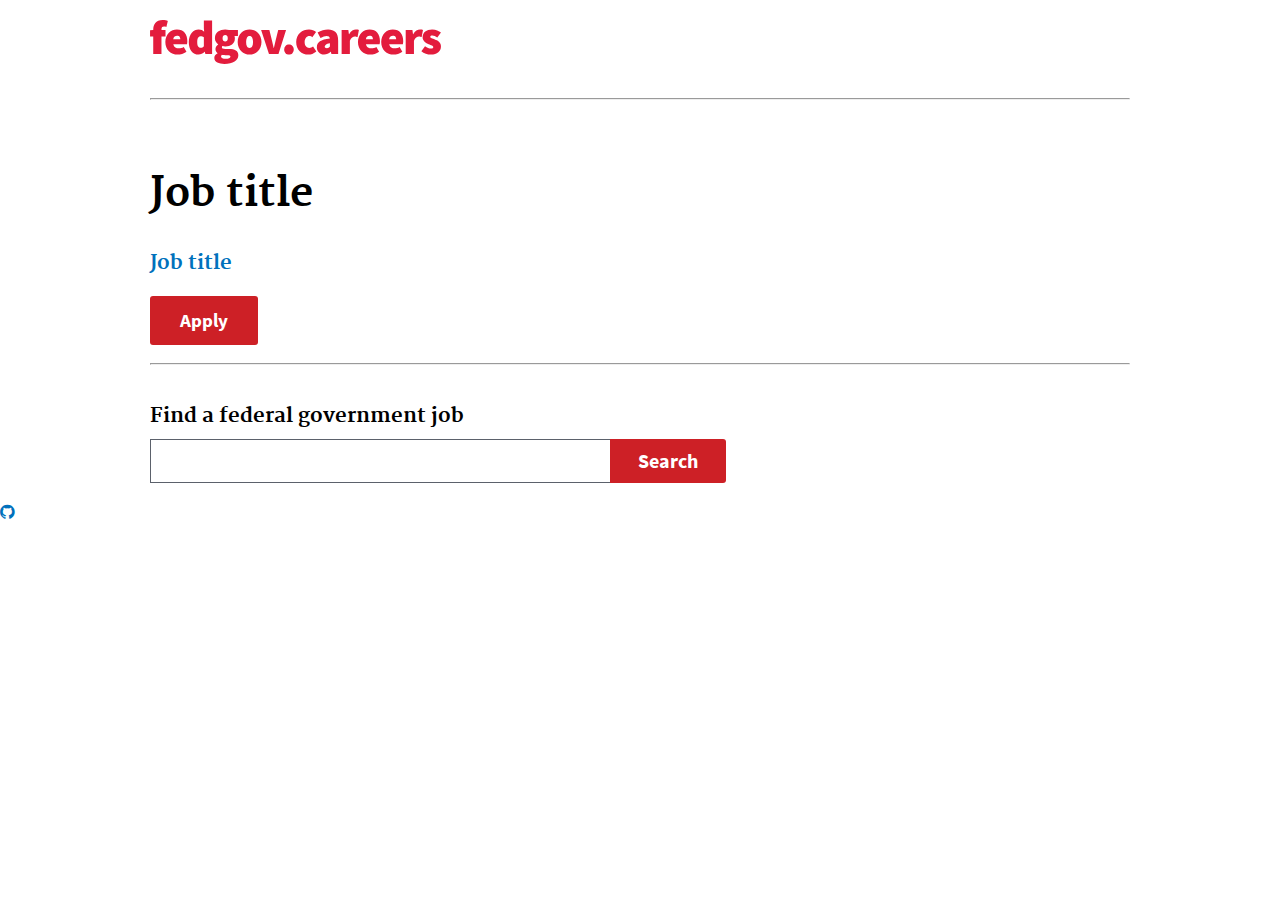
==== job.html @ efa89563 "Search results + jobs listings page" ====
<!DOCTYPE html>
<html lang="en">
  <head>
    <meta charset="utf-8">
    <meta http-equiv="X-UA-Compatible" content="IE=edge">
    <meta name="viewport" content="width=device-width, initial-scale=1">
    <!-- The above 3 meta tags *must* come first in the head; any other head content must come *after* these tags -->
    <meta name="description" content="Find a federal government job">
    <meta name="author" content="">
    <link rel="shortcut icon" href="favicon.ico" type="image/x-icon">
    <link rel="icon" href="favicon.ico" type="image/x-icon">

    <title>FedGov.careers - Find a federal government job</title>

    <!-- CSS -->
	  <link href="css/uswds.min.css" rel="stylesheet">
	  <link href="css/theme.css" rel="stylesheet">

    <!-- Font Awesome -->
	<link rel="stylesheet" href="https://maxcdn.bootstrapcdn.com/font-awesome/4.6.3/css/font-awesome.min.css">

  </head>

  <body role="document" class="">

  <div class="usa-grid header">
    <div class="usa-width-one-whole">
      <a href="index.html">
        <img src="img/logo-2.svg" alt="FedGov.careers" title="FedGov.careers">
      </a>
    </div>
  </div>

  <div class="usa-grid">
    <hr>
  </div>

  <div class="usa-grid">
    <h1>Job title</h1>
    <h3><a href="job.html">Job title</a></h3>
    <div class="button_wrapper">
      <button class="usa-button-big" type="button">Apply</button>
    </div>
    <hr>
  </div>

  <div class="usa-grid">
		<h3>Find a federal government job</h3>
	</div>
  <div class="usa-grid">
    <div class="usa-width-one-whole">
      <form class="usa-search usa-search-big">
        <div role="search">
          <label class="usa-sr-only" for="search-field-big">Search big</label>
          <input id="search-field-big" type="search" name="search">
          <button type="submit">
            <span class="usa-search-submit-text">Search</span>
          </button>
        </div>
      </form>
    </div>
  </div>

	<div class="usa-width-one-whole">
		<p><a class="social" href="https://github.com/CivicActions/usajobs" target="blank" role="button"><i class="fa fa-github"></i> </a></p>
	</div>

  <script src="js/uswds.min.js"></script>
  </body>
</html>
---- css/uswds.min.css ----
html{box-sizing:border-box}*,*::after,*::before{box-sizing:inherit}/*! normalize.css v3.0.3 | MIT License | github.com/necolas/normalize.css */html{font-family:sans-serif;-ms-text-size-adjust:100%;-webkit-text-size-adjust:100%}body{margin:0}article,aside,details,figcaption,figure,footer,header,hgroup,main,menu,nav,section,summary{display:block}audio,canvas,progress,video{display:inline-block;vertical-align:baseline}audio:not([controls]){display:none;height:0}[hidden],template{display:none}a{background-color:transparent}a:active,a:hover{outline:0}abbr[title]{border-bottom:1px dotted}b,strong{font-weight:bold}dfn{font-style:italic}h1{font-size:2em;margin:0.67em 0}mark{background:#ff0;color:#000}small{font-size:80%}sub,sup{font-size:75%;line-height:0;position:relative;vertical-align:baseline}sup{top:-0.5em}sub{bottom:-0.25em}img{border:0}svg:not(:root){overflow:hidden}figure{margin:1em 40px}hr{box-sizing:content-box;height:0}pre{overflow:auto}code,kbd,pre,samp{font-family:monospace, monospace;font-size:1em}button,input,optgroup,select,textarea{color:inherit;font:inherit;margin:0}button{overflow:visible}button,select{text-transform:none}button,html input[type="button"],input[type="reset"],input[type="submit"]{-webkit-appearance:button;cursor:pointer}button[disabled],html input[disabled]{cursor:default}button::-moz-focus-inner,input::-moz-focus-inner{border:0;padding:0}input{line-height:normal}input[type="checkbox"],input[type="radio"]{box-sizing:border-box;padding:0}input[type="number"]::-webkit-inner-spin-button,input[type="number"]::-webkit-outer-spin-button{height:auto}input[type="search"]{-webkit-appearance:textfield;box-sizing:content-box}input[type="search"]::-webkit-search-cancel-button,input[type="search"]::-webkit-search-decoration{-webkit-appearance:none}fieldset{border:1px solid #c0c0c0;margin:0 2px;padding:0.35em 0.625em 0.75em}legend{border:0;padding:0}textarea{overflow:auto}optgroup{font-weight:bold}table{border-collapse:collapse;border-spacing:0}td,th{padding:0}@font-face{font-family:"Source Sans Pro";font-style:normal;font-weight:300;src:url("../fonts/sourcesanspro-light-webfont.eot?#iefix") format("embedded-opentype"),url("../fonts/sourcesanspro-light-webfont.woff2") format("woff2"),url("../fonts/sourcesanspro-light-webfont.woff") format("woff"),url("../fonts/sourcesanspro-light-webfont.ttf") format("truetype")}@font-face{font-family:"Source Sans Pro";font-style:normal;font-weight:400;src:url("../fonts/sourcesanspro-regular-webfont.eot?#iefix") format("embedded-opentype"),url("../fonts/sourcesanspro-regular-webfont.woff2") format("woff2"),url("../fonts/sourcesanspro-regular-webfont.woff") format("woff"),url("../fonts/sourcesanspro-regular-webfont.ttf") format("truetype")}@font-face{font-family:"Source Sans Pro";font-style:italic;font-weight:400;src:url("../fonts/sourcesanspro-italic-webfont.eot?#iefix") format("embedded-opentype"),url("../fonts/sourcesanspro-italic-webfont.woff2") format("woff2"),url("../fonts/sourcesanspro-italic-webfont.woff") format("woff"),url("../fonts/sourcesanspro-italic-webfont.ttf") format("truetype")}@font-face{font-family:"Source Sans Pro";font-style:normal;font-weight:700;src:url("../fonts/sourcesanspro-bold-webfont.eot?#iefix") format("embedded-opentype"),url("../fonts/sourcesanspro-bold-webfont.woff2") format("woff2"),url("../fonts/sourcesanspro-bold-webfont.woff") format("woff"),url("../fonts/sourcesanspro-bold-webfont.ttf") format("truetype")}@font-face{font-family:"Merriweather";font-style:normal;font-weight:300;src:url("../fonts/merriweather-light-webfont.eot?#iefix") format("embedded-opentype"),url("../fonts/merriweather-light-webfont.woff2") format("woff2"),url("../fonts/merriweather-light-webfont.woff") format("woff"),url("../fonts/merriweather-light-webfont.ttf") format("truetype")}@font-face{font-family:"Merriweather";font-style:normal;font-weight:400;src:url("../fonts/merriweather-regular-webfont.eot?#iefix") format("embedded-opentype"),url("../fonts/merriweather-regular-webfont.woff2") format("woff2"),url("../fonts/merriweather-regular-webfont.woff") format("woff"),url("../fonts/merriweather-regular-webfont.ttf") format("truetype")}@font-face{font-family:"Merriweather";font-style:italic;font-weight:400;src:url("../fonts/merriweather-italic-webfont.eot?#iefix") format("embedded-opentype"),url("../fonts/merriweather-italic-webfont.woff2") format("woff2"),url("../fonts/merriweather-italic-webfont.woff") format("woff"),url("../fonts/merriweather-italic-webfont.ttf") format("truetype")}@font-face{font-family:"Merriweather";font-style:normal;font-weight:700;src:url("../fonts/merriweather-bold-webfont.eot?#iefix") format("embedded-opentype"),url("../fonts/merriweather-bold-webfont.woff2") format("woff2"),url("../fonts/merriweather-bold-webfont.woff") format("woff"),url("../fonts/merriweather-bold-webfont.ttf") format("truetype")}html{box-sizing:border-box}*,*::before,*::after{box-sizing:inherit}body{background-color:#fff}.lt-ie9 *{-webkit-filter:none !important;filter:none !important}.usa-grid,.usa-grid-full{max-width:1200px;margin-left:auto;margin-right:auto;max-width:1040px}.usa-grid::after,.usa-grid-full::after{clear:both;content:"";display:table}@media screen and (min-width: 600px){.usa-grid .usa-width-one-whole,.usa-grid-full .usa-width-one-whole{float:left;display:block;margin-right:4.82916%;width:100%}.usa-grid .usa-width-one-whole:last-child,.usa-grid-full .usa-width-one-whole:last-child{margin-right:0}.usa-grid .usa-width-one-half,.usa-grid-full .usa-width-one-half{float:left;display:block;margin-right:4.82916%;width:47.58542%}.usa-grid .usa-width-one-half:last-child,.usa-grid-full .usa-width-one-half:last-child{margin-right:0}.usa-grid .usa-width-one-third,.usa-grid-full .usa-width-one-third{float:left;display:block;margin-right:4.82916%;width:30.11389%}.usa-grid .usa-width-one-third:last-child,.usa-grid-full .usa-width-one-third:last-child{margin-right:0}.usa-grid .usa-width-two-thirds,.usa-grid-full .usa-width-two-thirds{float:left;display:block;margin-right:4.82916%;width:65.05695%}.usa-grid .usa-width-two-thirds:last-child,.usa-grid-full .usa-width-two-thirds:last-child{margin-right:0}.usa-grid .usa-width-one-fourth,.usa-grid-full .usa-width-one-fourth{float:left;display:block;margin-right:4.82916%;width:47.58542%}.usa-grid .usa-width-one-fourth:last-child,.usa-grid-full .usa-width-one-fourth:last-child{margin-right:0}.usa-grid .usa-width-one-fourth:nth-child(2n),.usa-grid-full .usa-width-one-fourth:nth-child(2n){margin-right:0}.usa-grid .usa-width-three-fourths,.usa-grid-full .usa-width-three-fourths{float:left;display:block;margin-right:4.82916%;width:100%}.usa-grid .usa-width-three-fourths:last-child,.usa-grid-full .usa-width-three-fourths:last-child{margin-right:0}.usa-grid .usa-width-one-sixth,.usa-grid-full .usa-width-one-sixth{float:left;display:block;margin-right:4.82916%;width:30.11389%}.usa-grid .usa-width-one-sixth:last-child,.usa-grid-full .usa-width-one-sixth:last-child{margin-right:0}.usa-grid .usa-width-one-sixth:nth-child(3n),.usa-grid-full .usa-width-one-sixth:nth-child(3n){margin-right:0}.usa-grid .usa-width-five-sixths,.usa-grid-full .usa-width-five-sixths{float:left;display:block;margin-right:4.82916%;width:65.05695%}.usa-grid .usa-width-five-sixths:last-child,.usa-grid-full .usa-width-five-sixths:last-child{margin-right:0}.usa-grid .usa-width-one-twelfth,.usa-grid-full .usa-width-one-twelfth{float:left;display:block;margin-right:4.82916%;width:30.11389%}.usa-grid .usa-width-one-twelfth:last-child,.usa-grid-full .usa-width-one-twelfth:last-child{margin-right:0}.usa-grid .usa-width-one-twelfth:nth-child(3n),.usa-grid-full .usa-width-one-twelfth:nth-child(3n){margin-right:0}}@media screen and (min-width: 1201px){.usa-grid .usa-width-one-whole,.usa-grid-full .usa-width-one-whole{float:left;display:block;margin-right:2.35765%;width:100%}.usa-grid .usa-width-one-whole:last-child,.usa-grid-full .usa-width-one-whole:last-child{margin-right:0}.usa-grid .usa-width-one-half,.usa-grid-full .usa-width-one-half{float:left;display:block;margin-right:2.35765%;width:48.82117%}.usa-grid .usa-width-one-half:last-child,.usa-grid-full .usa-width-one-half:last-child{margin-right:0}.usa-grid .usa-width-one-third,.usa-grid-full .usa-width-one-third{float:left;display:block;margin-right:2.35765%;width:31.76157%}.usa-grid .usa-width-one-third:last-child,.usa-grid-full .usa-width-one-third:last-child{margin-right:0}.usa-grid .usa-width-two-thirds,.usa-grid-full .usa-width-two-thirds{float:left;display:block;margin-right:2.35765%;width:65.88078%}.usa-grid .usa-width-two-thirds:last-child,.usa-grid-full .usa-width-two-thirds:last-child{margin-right:0}.usa-grid .usa-width-one-fourth,.usa-grid-full .usa-width-one-fourth{float:left;display:block;margin-right:2.35765%;width:23.23176%}.usa-grid .usa-width-one-fourth:last-child,.usa-grid-full .usa-width-one-fourth:last-child{margin-right:0}.usa-grid .usa-width-one-fourth:nth-child(2n),.usa-grid-full .usa-width-one-fourth:nth-child(2n){float:left;display:block;margin-right:2.35765%;width:23.23176%}.usa-grid .usa-width-one-fourth:nth-child(2n):last-child,.usa-grid-full .usa-width-one-fourth:nth-child(2n):last-child{margin-right:0}.usa-grid .usa-width-one-fourth:nth-child(4n),.usa-grid-full .usa-width-one-fourth:nth-child(4n){margin-right:0}.usa-grid .usa-width-three-fourths,.usa-grid-full .usa-width-three-fourths{float:left;display:block;margin-right:2.35765%;width:74.41059%}.usa-grid .usa-width-three-fourths:last-child,.usa-grid-full .usa-width-three-fourths:last-child{margin-right:0}.usa-grid .usa-width-one-sixth,.usa-grid-full .usa-width-one-sixth{float:left;display:block;margin-right:2.35765%;width:14.70196%}.usa-grid .usa-width-one-sixth:last-child,.usa-grid-full .usa-width-one-sixth:last-child{margin-right:0}.usa-grid .usa-width-one-sixth:nth-child(3n),.usa-grid-full .usa-width-one-sixth:nth-child(3n){float:left;display:block;margin-right:2.35765%;width:14.70196%}.usa-grid .usa-width-one-sixth:nth-child(3n):last-child,.usa-grid-full .usa-width-one-sixth:nth-child(3n):last-child{margin-right:0}.usa-grid .usa-width-one-sixth:nth-child(6n),.usa-grid-full .usa-width-one-sixth:nth-child(6n){margin-right:0}.usa-grid .usa-width-five-sixths,.usa-grid-full .usa-width-five-sixths{float:left;display:block;margin-right:2.35765%;width:82.94039%}.usa-grid .usa-width-five-sixths:last-child,.usa-grid-full .usa-width-five-sixths:last-child{margin-right:0}.usa-grid .usa-width-one-twelfth,.usa-grid-full .usa-width-one-twelfth{float:left;display:block;margin-right:2.35765%;width:6.17215%}.usa-grid .usa-width-one-twelfth:last-child,.usa-grid-full .usa-width-one-twelfth:last-child{margin-right:0}.usa-grid .usa-width-one-twelfth:nth-child(3n),.usa-grid-full .usa-width-one-twelfth:nth-child(3n){float:left;display:block;margin-right:2.35765%;width:6.17215%}.usa-grid .usa-width-one-twelfth:nth-child(3n):last-child,.usa-grid-full .usa-width-one-twelfth:nth-child(3n):last-child{margin-right:0}.usa-grid .usa-width-one-twelfth:nth-child(12n),.usa-grid-full .usa-width-one-twelfth:nth-child(12n){margin-right:0}}.usa-grid .usa-end-row,.usa-grid-full .usa-end-row{margin-right:0}.usa-grid{padding:0 3rem}.usa-grid-full{padding:0}.usa-sr-only{position:absolute;left:-999em}.usa-button,.usa-button-primary,.usa-button:visited,.usa-button-primary:visited,button,[type="button"],[type="submit"],[type="reset"],[type="image"]{-webkit-appearance:none;-moz-appearance:none;appearance:none;background-color:#0071bc;border:0;border-radius:.3rem;color:#fff;cursor:pointer;display:inline-block;font-family:"Source Sans Pro","Helvetica Neue","Helvetica","Roboto","Arial",sans-serif;font-size:1.7rem;font-weight:700;line-height:1;margin-bottom:0.5em;margin-right:0.5em;margin-top:0.5em;outline:none;padding:1rem 2rem;text-align:center;text-decoration:none;width:100%;-webkit-font-smoothing:antialiased}@media screen and (min-width: 481px){.usa-button,.usa-button-primary,.usa-button:visited,.usa-button-primary:visited,button,[type="button"],[type="submit"],[type="reset"],[type="image"]{width:auto}}.usa-button:hover,.usa-button.usa-button-hover,.usa-button-primary:hover,.usa-button-primary.usa-button-hover,.usa-button:visited:hover,.usa-button:visited.usa-button-hover,.usa-button-primary:visited:hover,.usa-button-primary:visited.usa-button-hover,button:hover,button.usa-button-hover,[type="button"]:hover,[type="button"].usa-button-hover,[type="submit"]:hover,[type="submit"].usa-button-hover,[type="reset"]:hover,[type="reset"].usa-button-hover,[type="image"]:hover,[type="image"].usa-button-hover{background-color:#205493;border-bottom:0;color:#fff;text-decoration:none}.usa-button:focus,.usa-button.usa-button-focus,.usa-button-primary:focus,.usa-button-primary.usa-button-focus,.usa-button:visited:focus,.usa-button:visited.usa-button-focus,.usa-button-primary:visited:focus,.usa-button-primary:visited.usa-button-focus,button:focus,button.usa-button-focus,[type="button"]:focus,[type="button"].usa-button-focus,[type="submit"]:focus,[type="submit"].usa-button-focus,[type="reset"]:focus,[type="reset"].usa-button-focus,[type="image"]:focus,[type="image"].usa-button-focus{box-shadow:0 0 3px #3e94cf,0 0 7px #3e94cf}.usa-button:active,.usa-button.usa-button-active,.usa-button-primary:active,.usa-button-primary.usa-button-active,.usa-button:visited:active,.usa-button:visited.usa-button-active,.usa-button-primary:visited:active,.usa-button-primary:visited.usa-button-active,button:active,button.usa-button-active,[type="button"]:active,[type="button"].usa-button-active,[type="submit"]:active,[type="submit"].usa-button-active,[type="reset"]:active,[type="reset"].usa-button-active,[type="image"]:active,[type="image"].usa-button-active{background-color:#112e51}.usa-button.usa-button-primary-alt,.usa-button-primary.usa-button-primary-alt,.usa-button:visited.usa-button-primary-alt,.usa-button-primary:visited.usa-button-primary-alt,button.usa-button-primary-alt,[type="button"].usa-button-primary-alt,[type="submit"].usa-button-primary-alt,[type="reset"].usa-button-primary-alt,[type="image"].usa-button-primary-alt{background-color:#02bfe7;color:#212121}.usa-button.usa-button-primary-alt:hover,.usa-button.usa-button-primary-alt.usa-button-hover,.usa-button-primary.usa-button-primary-alt:hover,.usa-button-primary.usa-button-primary-alt.usa-button-hover,.usa-button:visited.usa-button-primary-alt:hover,.usa-button:visited.usa-button-primary-alt.usa-button-hover,.usa-button-primary:visited.usa-button-primary-alt:hover,.usa-button-primary:visited.usa-button-primary-alt.usa-button-hover,button.usa-button-primary-alt:hover,button.usa-button-primary-alt.usa-button-hover,[type="button"].usa-button-primary-alt:hover,[type="button"].usa-button-primary-alt.usa-button-hover,[type="submit"].usa-button-primary-alt:hover,[type="submit"].usa-button-primary-alt.usa-button-hover,[type="reset"].usa-button-primary-alt:hover,[type="reset"].usa-button-primary-alt.usa-button-hover,[type="image"].usa-button-primary-alt:hover,[type="image"].usa-button-primary-alt.usa-button-hover{background-color:#00a6d2}.usa-button.usa-button-primary-alt:active,.usa-button.usa-button-primary-alt.usa-button-active,.usa-button-primary.usa-button-primary-alt:active,.usa-button-primary.usa-button-primary-alt.usa-button-active,.usa-button:visited.usa-button-primary-alt:active,.usa-button:visited.usa-button-primary-alt.usa-button-active,.usa-button-primary:visited.usa-button-primary-alt:active,.usa-button-primary:visited.usa-button-primary-alt.usa-button-active,button.usa-button-primary-alt:active,button.usa-button-primary-alt.usa-button-active,[type="button"].usa-button-primary-alt:active,[type="button"].usa-button-primary-alt.usa-button-active,[type="submit"].usa-button-primary-alt:active,[type="submit"].usa-button-primary-alt.usa-button-active,[type="reset"].usa-button-primary-alt:active,[type="reset"].usa-button-primary-alt.usa-button-active,[type="image"].usa-button-primary-alt:active,[type="image"].usa-button-primary-alt.usa-button-active{background-color:#046b99;color:#fff}.usa-button.usa-button-secondary,.usa-button-primary.usa-button-secondary,.usa-button:visited.usa-button-secondary,.usa-button-primary:visited.usa-button-secondary,button.usa-button-secondary,[type="button"].usa-button-secondary,[type="submit"].usa-button-secondary,[type="reset"].usa-button-secondary,[type="image"].usa-button-secondary{background-color:#e31c3d}.usa-button.usa-button-secondary:hover,.usa-button.usa-button-secondary.usa-button-hover,.usa-button-primary.usa-button-secondary:hover,.usa-button-primary.usa-button-secondary.usa-button-hover,.usa-button:visited.usa-button-secondary:hover,.usa-button:visited.usa-button-secondary.usa-button-hover,.usa-button-primary:visited.usa-button-secondary:hover,.usa-button-primary:visited.usa-button-secondary.usa-button-hover,button.usa-button-secondary:hover,button.usa-button-secondary.usa-button-hover,[type="button"].usa-button-secondary:hover,[type="button"].usa-button-secondary.usa-button-hover,[type="submit"].usa-button-secondary:hover,[type="submit"].usa-button-secondary.usa-button-hover,[type="reset"].usa-button-secondary:hover,[type="reset"].usa-button-secondary.usa-button-hover,[type="image"].usa-button-secondary:hover,[type="image"].usa-button-secondary.usa-button-hover{background-color:#cd2026}.usa-button.usa-button-secondary:active,.usa-button.usa-button-secondary.usa-button-active,.usa-button-primary.usa-button-secondary:active,.usa-button-primary.usa-button-secondary.usa-button-active,.usa-button:visited.usa-button-secondary:active,.usa-button:visited.usa-button-secondary.usa-button-active,.usa-button-primary:visited.usa-button-secondary:active,.usa-button-primary:visited.usa-button-secondary.usa-button-active,button.usa-button-secondary:active,button.usa-button-secondary.usa-button-active,[type="button"].usa-button-secondary:active,[type="button"].usa-button-secondary.usa-button-active,[type="submit"].usa-button-secondary:active,[type="submit"].usa-button-secondary.usa-button-active,[type="reset"].usa-button-secondary:active,[type="reset"].usa-button-secondary.usa-button-active,[type="image"].usa-button-secondary:active,[type="image"].usa-button-secondary.usa-button-active{background-color:#981b1e}.usa-button.usa-button-gray,.usa-button-primary.usa-button-gray,.usa-button:visited.usa-button-gray,.usa-button-primary:visited.usa-button-gray,button.usa-button-gray,[type="button"].usa-button-gray,[type="submit"].usa-button-gray,[type="reset"].usa-button-gray,[type="image"].usa-button-gray{background-color:#5b616b}.usa-button.usa-button-gray:hover,.usa-button.usa-button-gray.usa-button-hover,.usa-button-primary.usa-button-gray:hover,.usa-button-primary.usa-button-gray.usa-button-hover,.usa-button:visited.usa-button-gray:hover,.usa-button:visited.usa-button-gray.usa-button-hover,.usa-button-primary:visited.usa-button-gray:hover,.usa-button-primary:visited.usa-button-gray.usa-button-hover,button.usa-button-gray:hover,button.usa-button-gray.usa-button-hover,[type="button"].usa-button-gray:hover,[type="button"].usa-button-gray.usa-button-hover,[type="submit"].usa-button-gray:hover,[type="submit"].usa-button-gray.usa-button-hover,[type="reset"].usa-button-gray:hover,[type="reset"].usa-button-gray.usa-button-hover,[type="image"].usa-button-gray:hover,[type="image"].usa-button-gray.usa-button-hover{background-color:#323a45}.usa-button.usa-button-gray:active,.usa-button.usa-button-gray.usa-button-active,.usa-button-primary.usa-button-gray:active,.usa-button-primary.usa-button-gray.usa-button-active,.usa-button:visited.usa-button-gray:active,.usa-button:visited.usa-button-gray.usa-button-active,.usa-button-primary:visited.usa-button-gray:active,.usa-button-primary:visited.usa-button-gray.usa-button-active,button.usa-button-gray:active,button.usa-button-gray.usa-button-active,[type="button"].usa-button-gray:active,[type="button"].usa-button-gray.usa-button-active,[type="submit"].usa-button-gray:active,[type="submit"].usa-button-gray.usa-button-active,[type="reset"].usa-button-gray:active,[type="reset"].usa-button-gray.usa-button-active,[type="image"].usa-button-gray:active,[type="image"].usa-button-gray.usa-button-active{background-color:#212121}.usa-button.usa-button-outline,.usa-button-primary.usa-button-outline,.usa-button:visited.usa-button-outline,.usa-button-primary:visited.usa-button-outline,button.usa-button-outline,[type="button"].usa-button-outline,[type="submit"].usa-button-outline,[type="reset"].usa-button-outline,[type="image"].usa-button-outline{background-color:#fff;box-shadow:inset 0 0 0 2px #0071bc;color:#0071bc}.usa-button.usa-button-outline:hover,.usa-button.usa-button-outline.usa-button-hover,.usa-button-primary.usa-button-outline:hover,.usa-button-primary.usa-button-outline.usa-button-hover,.usa-button:visited.usa-button-outline:hover,.usa-button:visited.usa-button-outline.usa-button-hover,.usa-button-primary:visited.usa-button-outline:hover,.usa-button-primary:visited.usa-button-outline.usa-button-hover,button.usa-button-outline:hover,button.usa-button-outline.usa-button-hover,[type="button"].usa-button-outline:hover,[type="button"].usa-button-outline.usa-button-hover,[type="submit"].usa-button-outline:hover,[type="submit"].usa-button-outline.usa-button-hover,[type="reset"].usa-button-outline:hover,[type="reset"].usa-button-outline.usa-button-hover,[type="image"].usa-button-outline:hover,[type="image"].usa-button-outline.usa-button-hover{box-shadow:inset 0 0 0 2px #205493;color:#205493}.usa-button.usa-button-outline:active,.usa-button.usa-button-outline.usa-button-active,.usa-button-primary.usa-button-outline:active,.usa-button-primary.usa-button-outline.usa-button-active,.usa-button:visited.usa-button-outline:active,.usa-button:visited.usa-button-outline.usa-button-active,.usa-button-primary:visited.usa-button-outline:active,.usa-button-primary:visited.usa-button-outline.usa-button-active,button.usa-button-outline:active,button.usa-button-outline.usa-button-active,[type="button"].usa-button-outline:active,[type="button"].usa-button-outline.usa-button-active,[type="submit"].usa-button-outline:active,[type="submit"].usa-button-outline.usa-button-active,[type="reset"].usa-button-outline:active,[type="reset"].usa-button-outline.usa-button-active,[type="image"].usa-button-outline:active,[type="image"].usa-button-outline.usa-button-active{box-shadow:inset 0 0 0 2px #112e51;color:#112e51}.usa-button.usa-button-outline:focus,.usa-button.usa-button-outline.usa-button-focus,.usa-button-primary.usa-button-outline:focus,.usa-button-primary.usa-button-outline.usa-button-focus,.usa-button:visited.usa-button-outline:focus,.usa-button:visited.usa-button-outline.usa-button-focus,.usa-button-primary:visited.usa-button-outline:focus,.usa-button-primary:visited.usa-button-outline.usa-button-focus,button.usa-button-outline:focus,button.usa-button-outline.usa-button-focus,[type="button"].usa-button-outline:focus,[type="button"].usa-button-outline.usa-button-focus,[type="submit"].usa-button-outline:focus,[type="submit"].usa-button-outline.usa-button-focus,[type="reset"].usa-button-outline:focus,[type="reset"].usa-button-outline.usa-button-focus,[type="image"].usa-button-outline:focus,[type="image"].usa-button-outline.usa-button-focus{box-shadow:inset 0 0 0 2px #112e51,0 0 3px #3e94cf,0 0 7px #3e94cf}.usa-button.usa-button-outline-inverse,.usa-button-primary.usa-button-outline-inverse,.usa-button:visited.usa-button-outline-inverse,.usa-button-primary:visited.usa-button-outline-inverse,button.usa-button-outline-inverse,[type="button"].usa-button-outline-inverse,[type="submit"].usa-button-outline-inverse,[type="reset"].usa-button-outline-inverse,[type="image"].usa-button-outline-inverse{background:transparent;box-shadow:inset 0 0 0 2px #fff;color:#fff}.usa-button.usa-button-outline-inverse:hover,.usa-button.usa-button-outline-inverse.usa-button-hover,.usa-button-primary.usa-button-outline-inverse:hover,.usa-button-primary.usa-button-outline-inverse.usa-button-hover,.usa-button:visited.usa-button-outline-inverse:hover,.usa-button:visited.usa-button-outline-inverse.usa-button-hover,.usa-button-primary:visited.usa-button-outline-inverse:hover,.usa-button-primary:visited.usa-button-outline-inverse.usa-button-hover,button.usa-button-outline-inverse:hover,button.usa-button-outline-inverse.usa-button-hover,[type="button"].usa-button-outline-inverse:hover,[type="button"].usa-button-outline-inverse.usa-button-hover,[type="submit"].usa-button-outline-inverse:hover,[type="submit"].usa-button-outline-inverse.usa-button-hover,[type="reset"].usa-button-outline-inverse:hover,[type="reset"].usa-button-outline-inverse.usa-button-hover,[type="image"].usa-button-outline-inverse:hover,[type="image"].usa-button-outline-inverse.usa-button-hover{box-shadow:inset 0 0 0 2px #d6d7d9;color:#d6d7d9}.usa-button.usa-button-outline-inverse:active,.usa-button.usa-button-outline-inverse.usa-button-active,.usa-button-primary.usa-button-outline-inverse:active,.usa-button-primary.usa-button-outline-inverse.usa-button-active,.usa-button:visited.usa-button-outline-inverse:active,.usa-button:visited.usa-button-outline-inverse.usa-button-active,.usa-button-primary:visited.usa-button-outline-inverse:active,.usa-button-primary:visited.usa-button-outline-inverse.usa-button-active,button.usa-button-outline-inverse:active,button.usa-button-outline-inverse.usa-button-active,[type="button"].usa-button-outline-inverse:active,[type="button"].usa-button-outline-inverse.usa-button-active,[type="submit"].usa-button-outline-inverse:active,[type="submit"].usa-button-outline-inverse.usa-button-active,[type="reset"].usa-button-outline-inverse:active,[type="reset"].usa-button-outline-inverse.usa-button-active,[type="image"].usa-button-outline-inverse:active,[type="image"].usa-button-outline-inverse.usa-button-active{box-shadow:inset 0 0 0 2px #aeb0b5;color:#d6d7d9}.usa-button.usa-button-outline-inverse:focus,.usa-button.usa-button-outline-inverse.usa-button-focus,.usa-button-primary.usa-button-outline-inverse:focus,.usa-button-primary.usa-button-outline-inverse.usa-button-focus,.usa-button:visited.usa-button-outline-inverse:focus,.usa-button:visited.usa-button-outline-inverse.usa-button-focus,.usa-button-primary:visited.usa-button-outline-inverse:focus,.usa-button-primary:visited.usa-button-outline-inverse.usa-button-focus,button.usa-button-outline-inverse:focus,button.usa-button-outline-inverse.usa-button-focus,[type="button"].usa-button-outline-inverse:focus,[type="button"].usa-button-outline-inverse.usa-button-focus,[type="submit"].usa-button-outline-inverse:focus,[type="submit"].usa-button-outline-inverse.usa-button-focus,[type="reset"].usa-button-outline-inverse:focus,[type="reset"].usa-button-outline-inverse.usa-button-focus,[type="image"].usa-button-outline-inverse:focus,[type="image"].usa-button-outline-inverse.usa-button-focus{box-shadow:inset 0 0 0 2px #aeb0b5,0 0 3px #3e94cf,0 0 7px #3e94cf}.usa-button.usa-button-big,.usa-button-primary.usa-button-big,.usa-button:visited.usa-button-big,.usa-button-primary:visited.usa-button-big,button.usa-button-big,[type="button"].usa-button-big,[type="submit"].usa-button-big,[type="reset"].usa-button-big,[type="image"].usa-button-big{font-size:1.9rem;padding:1.5rem 3rem}[type="submit"]:disabled,.usa-button-disabled{background-color:#d6d7d9;color:#323a45;pointer-events:none}[type="submit"]:disabled:hover,[type="submit"]:disabled.usa-button-hover,[type="submit"]:disabled:active,[type="submit"]:disabled.usa-button-active,[type="submit"]:disabled:focus,.usa-button-disabled:hover,.usa-button-disabled.usa-button-hover,.usa-button-disabled:active,.usa-button-disabled.usa-button-active,.usa-button-disabled:focus{background-color:#d6d7d9;border:0;box-shadow:none;color:#323a45}.usa-button-unstyled{background:none;border:0;border-radius:0;outline:0;padding:0;text-align:left}.usa-button-unstyled:focus,.usa-button-unstyled:hover{box-shadow:initial}img{max-width:100%}.media_link{display:inline-block;line-height:0}@-moz-document url-prefix(){.media_link{display:table;table-layout:fixed;width:100%}}input,input[type="text"],input[type="email"],input[type="password"],input[type="url"],input[type="tel"],input[type="number"],input[type="search"],input[type="file"],input[type="date"],input[type="datetime-local"],input[type="month"],input[type="time"],input[type="week"],textarea,select{-webkit-appearance:none;-moz-appearance:none;appearance:none;border:1px solid #5b616b;border-radius:0;box-sizing:border-box;color:#212121;display:block;font-size:1.7rem;height:4.4rem;line-height:1.3;margin:0.2em 0;max-width:46rem;outline:none;padding:1rem 0.7em;width:100%}input:focus,input.usa-input-focus,input[type="text"]:focus,input[type="text"].usa-input-focus,input[type="email"]:focus,input[type="email"].usa-input-focus,input[type="password"]:focus,input[type="password"].usa-input-focus,input[type="url"]:focus,input[type="url"].usa-input-focus,input[type="tel"]:focus,input[type="tel"].usa-input-focus,input[type="number"]:focus,input[type="number"].usa-input-focus,input[type="search"]:focus,input[type="search"].usa-input-focus,input[type="file"]:focus,input[type="file"].usa-input-focus,input[type="date"]:focus,input[type="date"].usa-input-focus,input[type="datetime-local"]:focus,input[type="datetime-local"].usa-input-focus,input[type="month"]:focus,input[type="month"].usa-input-focus,input[type="time"]:focus,input[type="time"].usa-input-focus,input[type="week"]:focus,input[type="week"].usa-input-focus,textarea:focus,textarea.usa-input-focus,select:focus,select.usa-input-focus{box-shadow:0 0 3px #3e94cf,0 0 7px #3e94cf}input.usa-input-success,input[type="text"].usa-input-success,input[type="email"].usa-input-success,input[type="password"].usa-input-success,input[type="url"].usa-input-success,input[type="tel"].usa-input-success,input[type="number"].usa-input-success,input[type="search"].usa-input-success,input[type="file"].usa-input-success,input[type="date"].usa-input-success,input[type="datetime-local"].usa-input-success,input[type="month"].usa-input-success,input[type="time"].usa-input-success,input[type="week"].usa-input-success,textarea.usa-input-success,select.usa-input-success{border:3px solid #4aa564}.usa-input-error{border-left:4px solid #cd2026;margin-top:3rem;padding-bottom:0.8rem;padding-left:1.5rem;padding-top:0.8rem;position:relative;right:1.9rem}.usa-input-error input,.usa-input-error textarea,.usa-input-error select{border:3px solid #cd2026;width:calc(100% + 1.5rem)}.usa-input-error label{margin-top:0}.usa-input-error-label{display:block;font-size:1.7rem;font-weight:700}.usa-input-error-message{color:#cd2026;display:block;font-size:1.7rem;font-weight:700;padding-bottom:3px;padding-top:3px}label{display:block;margin-top:3rem;max-width:46rem}textarea{height:16rem}select{-moz-appearance:none;-webkit-appearance:none;appearance:none;background-color:#fff;background-image:url("../img/arrow-down.png");background-image:url("../img/arrow-down.svg");background-position:right 1.3rem center;background-repeat:no-repeat;background-size:1.3rem}legend{font-size:3rem;font-weight:700}.usa-fieldset-inputs label{margin-top:0}.usa-form-hint{color:#757575;font-family:"Source Sans Pro","Helvetica Neue","Helvetica","Roboto","Arial",sans-serif;margin-bottom:0}input[type="checkbox"],input[type="radio"]{margin-left:-2rem;opacity:0;position:absolute}.lt-ie9 input[type="checkbox"],.lt-ie9 input[type="radio"]{border:0;float:left;margin:0.4em 0.4em 0 0;position:static;width:auto}input[type="checkbox"]+label,input[type="radio"]+label{cursor:pointer;font-weight:400;margin-bottom:0.5em}input[type="checkbox"]+label::before,input[type="radio"]+label::before{background:#fff;border-radius:.3rem;box-shadow:0 0 0 1px #757575;content:'\a0';display:inline-block;height:1.8rem;line-height:1.8rem;margin-right:0.6em;text-indent:0.15em;width:1.8rem}input[type="radio"]+label::before{box-shadow:0 0 0 2px #fff,0 0 0 3px #757575;height:1.6rem;line-height:1.6rem;width:1.6rem;border-radius:100%}input[type="checkbox"]:checked+label::before,input[type="radio"]:checked+label::before{background-color:#0071bc;box-shadow:0 0 0 1px #0071bc}input[type="radio"]:checked+label::before{box-shadow:0 0 0 2px #fff,0 0 0 4px #0071bc}input[type="radio"]:focus+label::before{box-shadow:0 0 0 2px #fff,0 0 0 4px #0071bc,0 0 3px 4px #3e94cf,0 0 7px 4px #3e94cf}input[type="checkbox"]:checked+label::before{background-image:url("../img/correct8.png");background-image:url("../img/correct8.svg");background-position:50%;background-repeat:no-repeat}input[type="checkbox"]:focus+label::before{box-shadow:0 0 0 1px #fff,0 0 0 3px #0071bc}input[type="checkbox"]:disabled+label{color:#5b616b}input[type="checkbox"]:disabled+label::before,input[type="radio"]:disabled+label::before{background:#d6d7d9;box-shadow:0 0 0 1px #aeb0b5;cursor:not-allowed}input[type=range]{-webkit-appearance:none;border:none;padding-left:0;width:100%}input[type=range]:focus{box-shadow:none;outline:none}input[type=range]::-webkit-slider-runnable-track{background:#aeb0b5;border:1px solid #757575;cursor:pointer;height:1.2rem;width:100%}input[type=range]::-moz-range-track{background:#0071bc;border:1px solid #757575;cursor:pointer;height:1.2rem;width:100%}input[type=range]::-ms-track{background:transparent;color:transparent;cursor:pointer;height:1.2rem;width:100%}input[type=range]::-webkit-slider-thumb{-webkit-appearance:none;border:1px solid #757575;height:2.2rem;border-radius:1.5rem;background:#f1f1f1;cursor:pointer;margin-top:-.65rem;width:2.2rem}input[type=range]::-moz-range-thumb{background:#f1f1f1;border:1px solid #757575;border-radius:1.5rem;cursor:pointer;height:2.2rem;width:2.2rem}input[type=range]::-ms-thumb{background:#f1f1f1;border:1px solid #757575;border-radius:1.5rem;cursor:pointer;height:2.2rem;width:2.2rem}input[type=range]::-ms-fill-lower{background:#aeb0b5;border:1px solid #757575;border-radius:2rem}input[type=range]::-ms-fill-upper{background:#aeb0b5;border:1px solid #757575;border-radius:2rem}input[type=range]:focus::-webkit-slider-thumb{border:2px solid #3e94cf}input[type=range]:focus::-moz-range-thumb{border:2px solid #3e94cf}input[type=range]:focus::-ms-thumb{border:2px solid #3e94cf}.usa-date-of-birth label{margin-top:0}.usa-date-of-birth input[type=number]::-webkit-inner-spin-button,.usa-date-of-birth input[type=number]::-webkit-outer-spin-button{-webkit-appearance:none;appearance:none;margin:0}.usa-date-of-birth input[type=number]{-moz-appearance:textfield}.usa-form-group-day,.usa-form-group-month,.usa-form-group-year{clear:none;float:left;margin-right:1.5rem;width:5rem}.usa-form-group-year{width:7rem}.usa-label,.usa-label-big{background-color:#0071bc;border-radius:.3rem;color:#fff;font-size:1.5rem;margin-right:0.5rem;padding:0.1rem 0.7rem;text-transform:uppercase}.usa-label:only-of-type,.usa-label-big:only-of-type{margin-right:0}.usa-label-big{font-size:1.7rem;padding-left:0.9rem;padding-right:0.9rem}a.usa-label,a.usa-label-big{border-bottom:none}a.usa-label:hover,a.usa-label-big:hover{background-color:#205493;border-bottom:none;color:#fff}ul,ol{margin-bottom:2em;margin-top:2em;list-style:none;padding-left:0;display:table}ul li,ol li{line-height:1.5;margin-bottom:0.75em;margin-top:0.75em}ul li::after,ol li::after{content:'';display:block;margin-bottom:0.5em}h1+ul,h1+ol,h2+ul,h2+ol,h3+ul,h3+ol,h4+ul,h4+ol,h5+ul,h5+ol,h6+ul,h6+ol,p+ul,p+ol{margin-top:0}ul li{display:table-row}ul li::before{content:'\2022';display:table-cell;padding-right:0.4em}ol li{counter-increment:table-ol;display:table-row}ol li::before{content:counter(table-ol) ".";display:table-cell;padding-right:0.4em;text-align:right}li{margin-bottom:0.5em}.usa-unstyled-list{list-style-type:none;margin:0;padding:0}.usa-unstyled-list li{display:list-item;margin:0}.usa-unstyled-list li::before{display:none}.usa-unstyled-list li::after{display:none}table{border-spacing:0;margin:2em 0;min-width:100%}table thead th{background-color:#f1f1f1}table th{text-align:left}table tbody th{font-weight:400}table th,table td{background-color:#fff;border:1px solid #5b616b;padding:1.5rem}.usa-table-borderless thead tr{background-color:transparent}.usa-table-borderless thead th{border-top:0}.usa-table-borderless th,.usa-table-borderless td{border-left:0;border-right:0}html{font-family:"Source Sans Pro","Helvetica Neue","Helvetica","Roboto","Arial",sans-serif;font-size:10px}body{font-size:1.7rem}p{line-height:1.5;margin-bottom:1em;margin-top:1em}a{color:#0071bc;text-decoration:none}a:hover,a:active{color:#205493;text-decoration:underline}a:visited{color:#4c2c92}a:focus{box-shadow:0 0 3px #3e94cf,0 0 7px #3e94cf;outline:0}h1,h2,h3,h4,h5,h6{clear:both;font-family:"Merriweather","Georgia","Cambria","Times New Roman","Times",serif;line-height:1.3;margin-bottom:.5em;margin-top:1.5em}h1{font-size:4rem;font-weight:700}h2{font-size:3rem;font-weight:700}h3{font-size:2rem;font-weight:700}h4{font-size:1.7rem;font-weight:700}h5{font-size:1.5rem;font-weight:700}h6{font-family:"Source Sans Pro","Helvetica Neue","Helvetica","Roboto","Arial",sans-serif;font-size:1.3rem;font-weight:400;text-transform:uppercase}cite,var,address,dfn{font-style:normal}.usa-content p{max-width:53rem}.usa-content-list{max-width:53rem}p a,.usa-content-list a{text-decoration:underline}.usa-sans p,.usa-sans a,.usa-sans li,.usa-sans span{font-family:"Source Sans Pro","Helvetica Neue","Helvetica","Roboto","Arial",sans-serif}.usa-sans a{border-bottom:none;font-weight:700}.usa-serif p,.usa-serif a,.usa-serif li,.usa-serif span{font-family:"Merriweather","Georgia","Cambria","Times New Roman","Times",serif}.usa-display{font-size:2rem;font-weight:700;margin-bottom:0}@media screen and (min-width: 481px){.usa-display{font-size:4rem;font-weight:700}}@media screen and (min-width: 600px){.usa-display{font-size:5.2rem;font-weight:700}}.usa-font-lead{font-family:"Merriweather","Georgia","Cambria","Times New Roman","Times",serif;font-size:2rem;line-height:1.7}.usa-image-block{position:relative}.usa-image-text-block{color:#fff;left:0;margin-left:8%;position:absolute;top:0}.usa-image-text{margin-top:0}.usa-drop_text{margin-bottom:0}.usa-background-dark{background-color:#323a45}.usa-background-dark p,.usa-background-dark span{color:#fff}.usa-background-dark a{color:#d6d7d9}.usa-background-dark a:hover{color:#fff}.usa-text-small{font-size:1.3rem;margin-top:0}.usa-accordion+.usa-accordion,.usa-accordion+.usa-accordion-bordered,.usa-accordion-bordered+.usa-accordion,.usa-accordion-bordered+.usa-accordion-bordered{margin-top:1rem}.usa-accordion>ul,.usa-accordion-bordered>ul{color:#212121;margin:0;padding:0;width:100%}.usa-accordion>ul>li,.usa-accordion-bordered>ul>li{background-color:#f1f1f1;font-family:"Source Sans Pro","Helvetica Neue","Helvetica","Roboto","Arial",sans-serif;list-style:none;margin-bottom:6px;width:100%}.usa-accordion button[aria-expanded=false],.usa-accordion-bordered button[aria-expanded=false]{background-image:url("../img/plus.png");background-image:url("../img/plus.svg");background-repeat:no-repeat;background-size:1.3rem}.usa-accordion button,.usa-accordion-bordered button{background-color:#f1f1f1;background-image:url("../img/minus.png");background-image:url("../img/minus.svg");background-position:right 3rem center;background-repeat:no-repeat;background-size:13px;color:#212121;cursor:pointer;display:inline-block;font-family:"Source Sans Pro","Helvetica Neue","Helvetica","Roboto","Arial",sans-serif;margin:0;padding:1.5rem 5.5rem 1.5rem 3rem;width:100%}.usa-accordion button:focus,.usa-accordion-bordered button:focus{box-shadow:0 0 3px #3e94cf,0 0 7px #3e94cf}.usa-accordion button:hover,.usa-accordion-bordered button:hover{background-color:#d6d7d9;color:#212121}.usa-accordion button h1,.usa-accordion button h2,.usa-accordion button h3,.usa-accordion button h4,.usa-accordion button h5,.usa-accordion button h6,.usa-accordion-bordered button h1,.usa-accordion-bordered button h2,.usa-accordion-bordered button h3,.usa-accordion-bordered button h4,.usa-accordion-bordered button h5,.usa-accordion-bordered button h6{margin:0}.usa-accordion-bordered .usa-accordion-content{border-bottom:3px solid #f1f1f1;border-left:3px solid #f1f1f1;border-right:3px solid #f1f1f1}.usa-accordion-content{background-color:#fff;display:block;overflow:auto;padding:3rem}.usa-accordion-content>*:first-child{margin-top:0}.usa-accordion-content>*:last-child{margin-bottom:0}.usa-accordion-content[aria-hidden=true]{display:none}.usa-alert{background-color:#f1f1f1;background-position:1rem 2rem;background-repeat:no-repeat;background-size:4rem;margin-top:1.5em;padding:1em}@media screen and (min-width: 600px){.usa-alert{background-size:5.2rem}}.usa-alert ul{margin-bottom:0;margin-top:1em}.usa-alert-icon{display:table-cell;padding-right:1rem}.usa-alert-body{display:table-cell;padding-left:3.5rem;vertical-align:top}@media screen and (min-width: 600px){.usa-alert-body{padding-left:5rem}}.usa-alert-heading{margin-bottom:.3rem;margin-top:0}@media screen and (min-width: 600px){.usa-alert-heading{margin-top:.3rem}}.usa-alert-text{font-family:"Source Sans Pro","Helvetica Neue","Helvetica","Roboto","Arial",sans-serif;margin-bottom:0;margin-top:0}.usa-alert-success{background-color:#e7f4e4;background-image:url("../img/alerts/success.png");background-image:url("../img/alerts/success.svg")}.usa-alert-warning{background-color:#fff1d2;background-image:url("../img/alerts/warning.png");background-image:url("../img/alerts/warning.svg")}.usa-alert-error{background-color:#f9dede;background-image:url("../img/alerts/error.png");background-image:url("../img/alerts/error.svg")}.usa-alert-info{background-color:#e1f3f8;background-image:url("../img/alerts/info.png");background-image:url("../img/alerts/info.svg")}.usa-alert-no_icon{background-image:none}.usa-disclaimer{background-color:#f1f1f1;font-size:1.3rem;padding-bottom:.5rem;padding-top:.5rem}@media screen and (min-width: 481px){.usa-disclaimer{font-size:1.5rem}}.usa-disclaimer-stage{display:none;float:right}@media screen and (min-width: 1201px){.usa-disclaimer-stage{display:block}}.usa-flag_icon{margin-right:.2rem}.usa-footer .usa-unstyled-list{display:block}.usa-footer .usa-footer-primary-link{color:#212121;display:block;font-weight:700;margin-top:0;padding-bottom:2rem;padding-top:2rem}@media screen and (min-width: 600px){.usa-footer .usa-footer-primary-link{border-top:none}}.usa-footer a{font-weight:normal}.usa-footer-return-to-top{padding-bottom:2rem;padding-top:2rem}.usa-footer-primary-section{background-color:#f1f1f1}.usa-footer-primary-section .usa-footer-primary-content{padding-left:2.5rem;padding-right:2.5rem}@media screen and (min-width: 600px){.usa-footer-primary-section .usa-footer-primary-content{padding-left:0;padding-right:0}}.usa-footer-primary-section .usa-footer-primary-content li{margin-left:1rem}@media screen and (min-width: 600px){.usa-footer-primary-section .usa-footer-primary-content li{margin-left:0}}@media screen and (min-width: 600px){.usa-footer-primary-section .usa-grid-full{padding-left:2.5rem;padding-right:2.5rem}}.usa-footer-medium .usa-footer-primary-section{padding:0}@media screen and (min-width: 600px){.usa-footer-medium .usa-footer-primary-section{padding-bottom:1rem;padding-top:1rem}}@media screen and (min-width: 600px){.usa-footer-medium .usa-footer-nav ul{-webkit-box-align:center;-ms-flex-align:center;align-items:center;display:-webkit-box;display:-ms-flexbox;display:flex}}.usa-footer-slim .usa-footer-nav a{display:block}.usa-footer-slim .usa-footer-primary-section{padding-bottom:2rem}@media screen and (min-width: 600px){.usa-footer-slim .usa-footer-primary-section{padding-bottom:1rem;padding-top:1rem}.usa-footer-slim .usa-footer-primary-section .usa-grid-full{-webkit-box-align:center;-ms-flex-align:center;align-items:center;display:-webkit-box;display:-ms-flexbox;display:flex}}ul.usa-footer-primary-content,li.usa-footer-primary-content,li.usa-footer-primary-content{border-top:1px solid #212121}@media screen and (min-width: 600px){ul.usa-footer-primary-content,li.usa-footer-primary-content,li.usa-footer-primary-content{border:none}}ul.usa-footer-primary-content:last-child,li.usa-footer-primary-content:last-child,li.usa-footer-primary-content:last-child{border-bottom:1px solid #212121}@media screen and (min-width: 600px){ul.usa-footer-primary-content:last-child,li.usa-footer-primary-content:last-child,li.usa-footer-primary-content:last-child{border-bottom:none}}.usa-sign_up-block{padding-bottom:2rem;padding-left:2.5rem;padding-right:2.5rem}@media screen and (min-width: 600px){.usa-sign_up-block{float:right;padding:0}}.usa-sign_up-block label:first-of-type{margin-top:0}.usa-sign_up-block button{float:none;margin-right:0;margin-top:1.5rem}.usa-sign_up-block input{width:100%}.usa-footer-secondary_section{background-color:#d6d7d9;padding-bottom:3rem;padding-top:3rem}.usa-footer-secondary_section a{color:#212121}@media screen and (min-width: 600px){.usa-footer-big-secondary-section{padding-top:5rem}}@media screen and (min-width: 600px){.usa-footer-contact-links{text-align:right}}@media screen and (min-width: 600px){.usa-footer-big .usa-footer-primary-section{padding-bottom:4rem;padding-top:3rem}}.usa-footer-big ul{padding-bottom:2.5rem}@media screen and (min-width: 600px){.usa-footer-big ul{padding-bottom:0}}.usa-footer-big ul:last-child{border-bottom:1px solid #212121}@media screen and (min-width: 600px){.usa-footer-big ul:last-child{border-bottom:none}}.usa-footer-big ul li{line-height:2em}.usa-footer-big ul .usa-footer-primary-link{background-image:url("../img/arrow-down.png");background-image:url("../img/arrow-down.svg");background-position:1.5rem center;background-repeat:no-repeat;background-size:1.3rem;margin-left:0;padding-left:3.5rem}@media screen and (min-width: 600px){.usa-footer-big ul .usa-footer-primary-link{background:none;margin-bottom:.8rem;padding-bottom:0;padding-left:0}}.usa-footer-big ul .usa-footer-primary-link>*{margin-top:0;margin-bottom:0}.usa-footer-big ul.hidden{padding-bottom:0}.usa-footer-big ul.hidden li{display:none}.usa-footer-big ul.hidden .usa-footer-primary-link{background-image:url("../img/arrow-right.png");background-image:url("../img/arrow-right.svg");cursor:pointer;display:block}@media screen and (min-width: 600px){.usa-footer-big ul.hidden .usa-footer-primary-link{background:none;padding-left:0}}.usa-footer-topic{margin:0;padding:2rem 0}@media screen and (min-width: 600px){.usa-sign_up-header{margin:0;padding:2rem 0}}.usa-footer-logo-img{max-width:14rem}.usa-footer-slim-logo-img{float:left;max-width:10rem}.usa-footer-logo-heading{margin-top:2rem}.usa-footer-contact-heading{margin-top:0}@media screen and (min-width: 600px){.usa-footer-contact-heading{margin-top:1rem}}.usa-footer-slim-logo-heading{display:block;padding-top:1rem}@media screen and (min-width: 600px){.usa-footer-slim-logo-heading{display:inline-block;padding-left:1em}}@media screen and (min-width: 600px){form{max-width:32rem}}form a{border-bottom:0}form button[type="submit"],form input[type="submit"]{display:block;margin-bottom:1.5em;margin-top:2.5rem}@media screen and (min-width: 600px){form button[type="submit"],form input[type="submit"]{padding-left:2.7em;padding-right:2.7em;width:auto}}form input[name="password"],form input[name="confirmPassword"]{margin-bottom:1.1rem}.usa-form-note{float:right;font-family:"Source Sans Pro","Helvetica Neue","Helvetica","Roboto","Arial",sans-serif;font-size:1.5rem;margin:0 0 1.5rem}.usa-form-note+*{clear:both}fieldset{border:none;margin:0;padding:0}@media screen and (min-width: 600px){.usa-form-large{max-width:46rem}}@media screen and (min-width: 600px){input.usa-input-tiny{max-width:6rem}}@media screen and (min-width: 600px){input.usa-input-medium{max-width:12rem}}@media screen and (min-width: 600px){.usa-input-grid{padding-right:5%}}@media screen and (min-width: 600px){.usa-input-grid:last-of-type{padding-right:0}}@media screen and (min-width: 600px){.usa-input-grid-small{float:left;width:35%}}.usa-input-grid-small input{margin-bottom:3rem}.usa-input-grid-small select{margin-bottom:3rem}@media screen and (min-width: 600px){.usa-input-grid-medium{float:left;width:65%}}.usa-input-grid-medium input{margin-bottom:3rem}.usa-input-grid-medium select{margin-bottom:3rem}@media screen and (min-width: 600px){.usa-input-grid-large{float:left;width:100%}}.usa-input-grid-large input{margin-bottom:3rem}.usa-input-grid-large select{margin-bottom:3rem}.usa-form-width{max-width:32rem}.usa-additional_text{float:right;font-style:italic;font-weight:normal}.usa-input-buttons-inline button,.usa-input-buttons-inline button[type="submit"],.usa-input-buttons-inline input[type="submit"],.usa-input-buttons-inline>*{display:inline;margin-right:1.5em}.usa-checklist{list-style:none;margin-left:0;padding-left:0}.usa-checklist li{display:inline-block;list-style:none;margin-bottom:0;margin-top:0;padding-left:3em;text-indent:-2em}.usa-checklist li::before{content:' ';display:inline-block;height:.8em;margin-right:.2em;width:1.8em}.usa-checklist-checked::before{background-image:url("../img/correct9.png");background-image:url("../img/correct9.svg");background-position:100%;background-repeat:no-repeat;background-size:100%}.usa-search{max-width:none;position:relative}.usa-search::after{clear:both;content:"";display:table}.usa-search [type="search"],.usa-search .usa-search-input{-webkit-appearance:none;border-bottom-right-radius:0;border-right:none;border-top-right-radius:0;float:left;height:3.3rem;margin:0;padding-bottom:0;padding-top:0;width:calc(100% - 4.5rem)}@media screen and (min-width: 481px){.usa-search [type="search"],.usa-search .usa-search-input{width:calc(100% - 8.5rem)}}.usa-search [type="submit"],.usa-search .usa-search-submit{background-image:url("../img/search.png");background-image:url("../img/search.svg");background-position:50%;background-repeat:no-repeat;border-bottom-left-radius:0;border-top-left-radius:0;height:3.3rem;margin:0;padding:0;width:4.5rem}@media screen and (min-width: 481px){.usa-search [type="submit"],.usa-search .usa-search-submit{background-image:none;width:8.5rem}}.usa-search .usa-search-submit-text{display:none}@media screen and (min-width: 481px){.usa-search .usa-search-submit-text{display:block}}@media screen and (min-width: 481px){.usa-search.usa-search-big [type="search"],.usa-search.usa-search-big .usa-search-input{height:4.4rem;width:calc(100% - 11.6rem)}.usa-search.usa-search-big [type="submit"],.usa-search.usa-search-big .usa-search-submit{font-size:2rem;height:4.4rem;width:11.6rem}}@media screen and (min-width: 481px){.usa-search.usa-search-small [type="search"],.usa-search.usa-search-small .usa-search-input{width:calc(100% - 4.5rem)}.usa-search.usa-search-small [type="submit"],.usa-search.usa-search-small .usa-search-submit{background-image:url("../img/search.png");background-image:url("../img/search.svg");background-position:50%;background-repeat:no-repeat;width:4.5rem}}.usa-sidenav-list{display:block;list-style-type:none;margin:0;padding:0}.usa-sidenav-list li{display:list-item;margin:0}.usa-sidenav-list li::before{display:none}.usa-sidenav-list li::after{display:none}.usa-sidenav-list li{border-top:1px solid #5b616b;font-size:1.7rem}.usa-sidenav-list li:first-child{border-top:none}.usa-sidenav-list a{border:none;color:#212121;display:block;font-family:"Source Sans Pro","Helvetica Neue","Helvetica","Roboto","Arial",sans-serif;line-height:1;padding:1rem 1rem 1rem 1.8rem}.usa-sidenav-list a:hover{background-color:#f1f1f1;color:#0071bc;text-decoration:none}.usa-sidenav-list a:focus{position:relative;z-index:1}.usa-sidenav-list a.usa-current{color:#0071bc;font-weight:700}.usa-sidenav-list a.usa-current{border-left:4px solid #0071bc;padding-left:1.4rem}.usa-sidenav-sub_list{margin:0;width:100%}.usa-sidenav-sub_list li{border:none;font-size:1.5rem}.usa-sidenav-sub_list a{padding-left:2.8rem;line-height:1.3}.usa-sidenav-sub_list a:hover,.usa-sidenav-sub_list a.usa-current{border:none;padding-left:2.8rem}.usa-sidenav-sub_list .usa-sidenav-sub_list a{padding-left:3.8rem}.usa-sidenav-sub_list .usa-sidenav-sub_list a:hover{padding-left:3.8rem}.skipnav{background:transparent;color:#212121;left:0;padding:1rem 1.5rem;position:absolute;top:-4.2rem;-webkit-transition:all 0.2s ease-in-out;transition:all 0.2s ease-in-out;z-index:100}.skipnav:focus{background:#fff;left:0;outline:0;position:absolute;top:0;-webkit-transition:all 0.2s ease-in-out;transition:all 0.2s ease-in-out}
---- css/theme.css ----
body.homepage {
  background: #0071bc url('../img/hero.png') 50% 50%;
  color: #ffffff;
  padding-bottom: 100px;
  padding-top: 100px;
}
body.homepage a, body.homepage a:visited, body.homepage a:hover {
  color: #fff;
  text-decoration: none;
}
body.homepage .header img {
  max-width: 350px;
  height: auto;
  width: 100%;
}
body.homepage h2 {
  color: #fff;
  margin-top: 50px;
  margin-bottom: 50px;
}
body.homepage .btn-default .fa {
  border-right: 1px solid #fff;
  margin-right: 20px;
  padding-right: 20px;
}
body.homepage a.social, a.social:visited {
  color: #fff;
  font-size: 45px;
  margin-left: 15px;
  margin-right: 15px;
}
body.homepage .usa-width-one-whole {
  margin: auto;
  text-align: center;
}
.usa-button, .usa-button-primary, .usa-button:visited, .usa-button-primary:visited, button, [type="button"], [type="submit"], [type="reset"], [type="image"] {
  background: #cd2026;
}
.header {
  padding-bottom: 20px;
  padding-top: 20px;
}
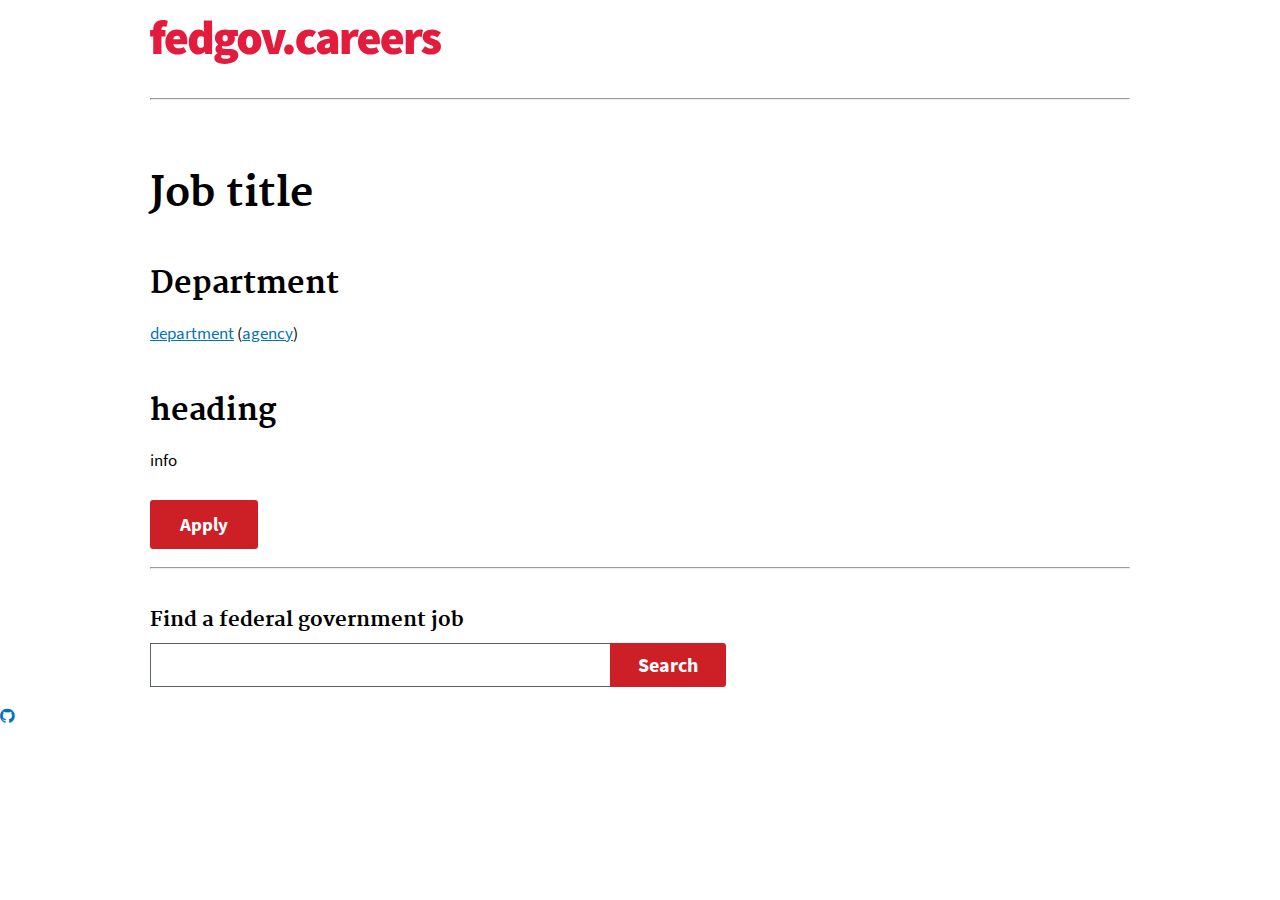
==== commit 85b251ee: "Updated jobs page" ====
--- a/job.html
+++ b/job.html
@@ -37,7 +37,10 @@
 
   <div class="usa-grid">
     <h1>Job title</h1>
-    <h3><a href="job.html">Job title</a></h3>
+    <h2>Department</h2>
+    <p><a href="#">department</a> (<a href="#">agency</a>)</p>
+    <h2>heading</h2>
+    <p>info</p>
     <div class="button_wrapper">
       <button class="usa-button-big" type="button">Apply</button>
     </div>
